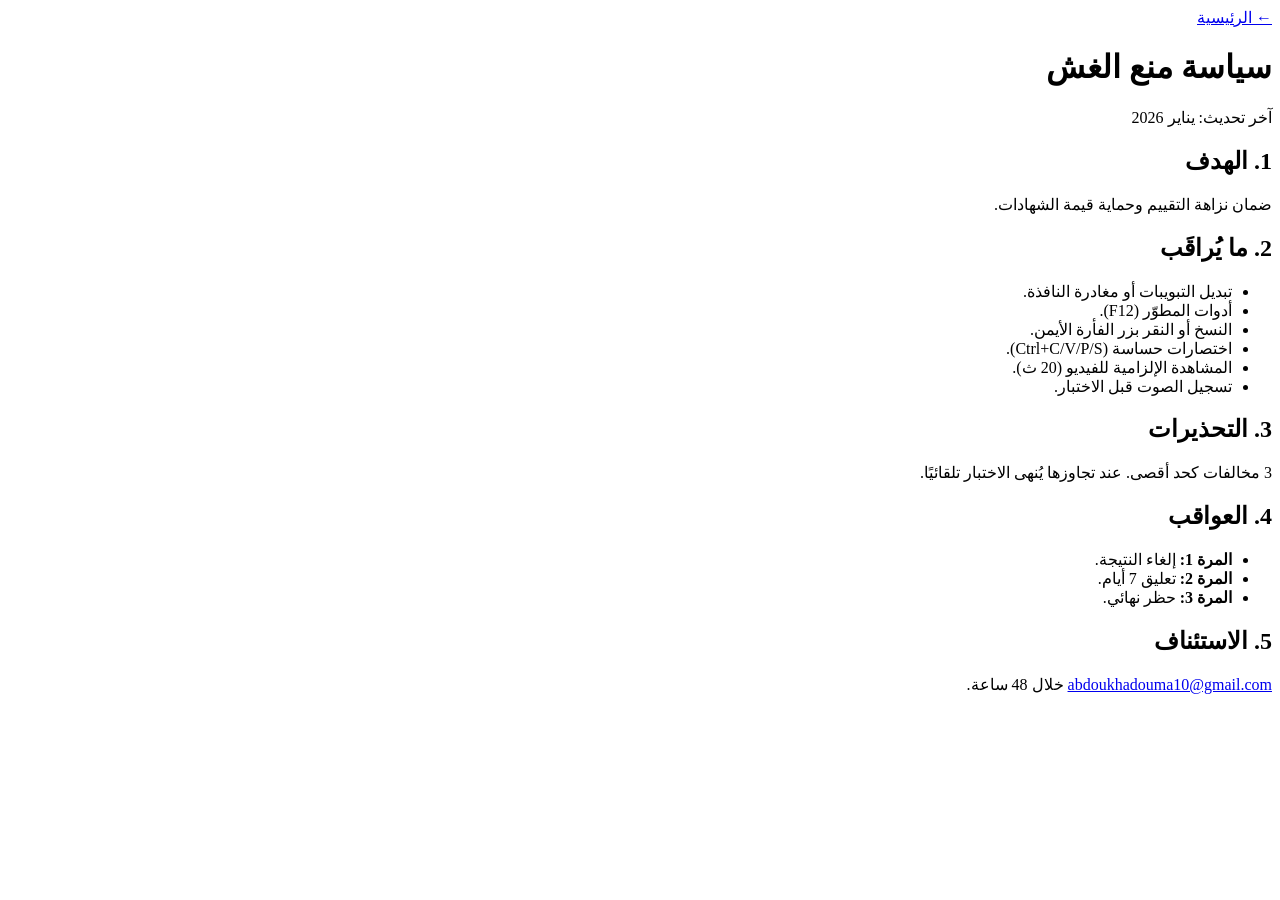
==== anti-cheat.html @ 5ad97ee2 "Add files via upload" ====
<!DOCTYPE html><html lang="ar" dir="rtl"><head>
<meta charset="UTF-8"><meta name="viewport" content="width=device-width,initial-scale=1">
<title>سياسة منع الغش | Khadouma English Academy</title>
<link rel="stylesheet" href="css/style.css">
<link href="https://fonts.googleapis.com/css2?family=Cairo:wght@400;700;900&display=swap" rel="stylesheet">
</head><body>
<main class="container legal-page">
<a href="index.html" class="back-link">← الرئيسية</a>
<h1>سياسة منع الغش</h1>
<p class="updated">آخر تحديث: يناير 2026</p>
<h2>1. الهدف</h2>
<p>ضمان نزاهة التقييم وحماية قيمة الشهادات.</p>
<h2>2. ما يُراقَب</h2>
<ul><li>تبديل التبويبات أو مغادرة النافذة.</li><li>أدوات المطوّر (F12).</li><li>النسخ أو النقر بزر الفأرة الأيمن.</li><li>اختصارات حساسة (Ctrl+C/V/P/S).</li><li>المشاهدة الإلزامية للفيديو (20 ث).</li><li>تسجيل الصوت قبل الاختبار.</li></ul>
<h2>3. التحذيرات</h2>
<p>3 مخالفات كحد أقصى. عند تجاوزها يُنهى الاختبار تلقائيًا.</p>
<h2>4. العواقب</h2>
<ul><li><b>المرة 1:</b> إلغاء النتيجة.</li><li><b>المرة 2:</b> تعليق 7 أيام.</li><li><b>المرة 3:</b> حظر نهائي.</li></ul>
<h2>5. الاستئناف</h2>
<p><a href="mailto:abdoukhadouma10@gmail.com">abdoukhadouma10@gmail.com</a> خلال 48 ساعة.</p>
</main></body></html>
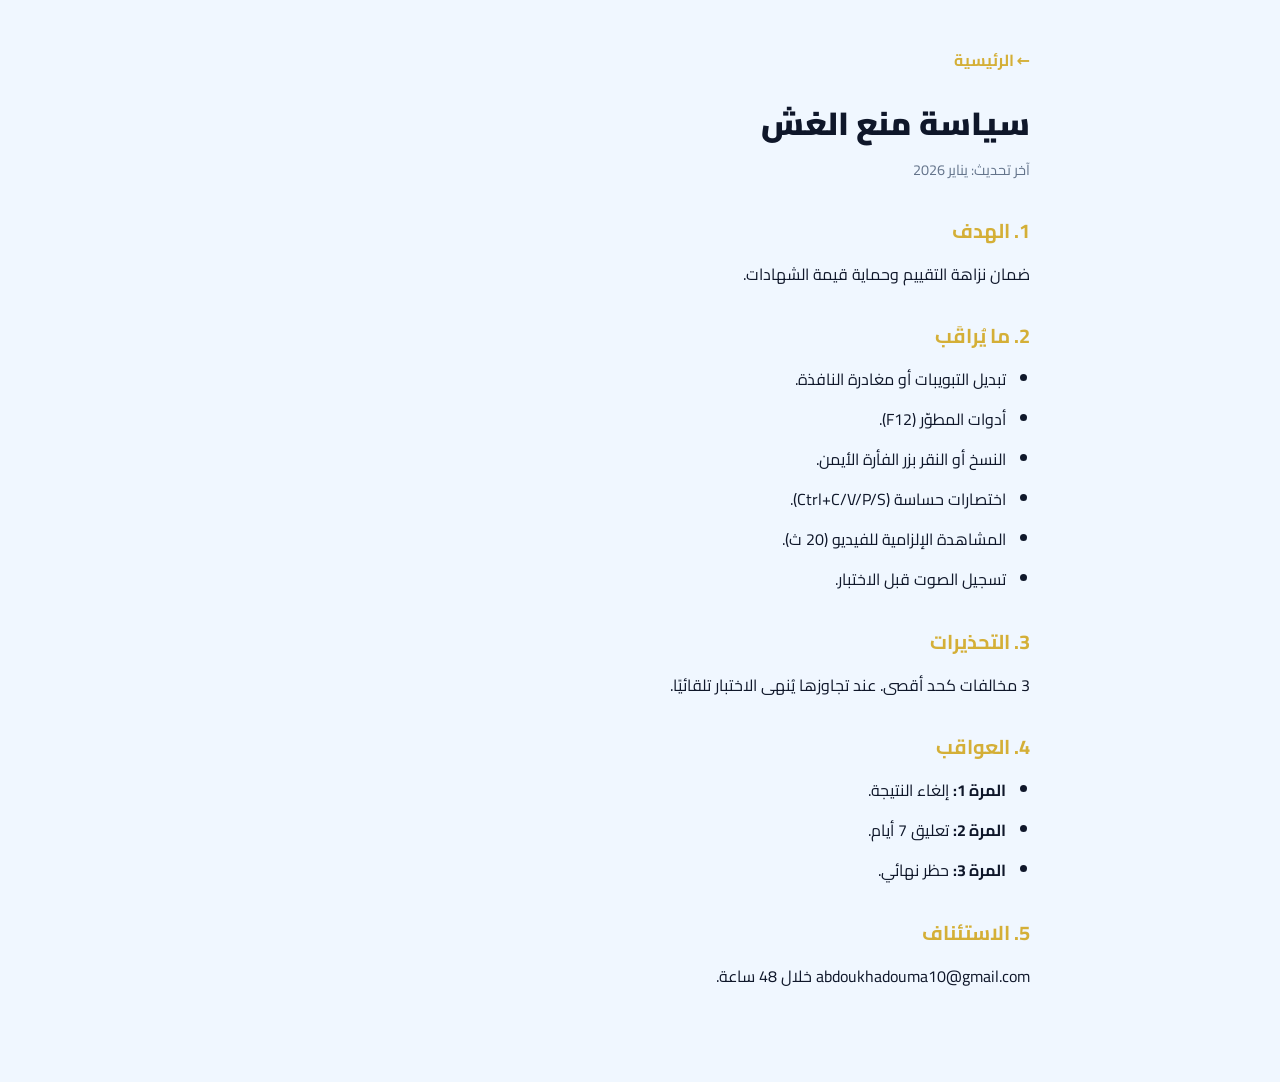
==== commit 36c6897d: "Integrate Google AdSense script in anti-cheat.html Added Google AdSense script for ad integration." ====
--- a/anti-cheat.html
+++ b/anti-cheat.html
@@ -3,6 +3,8 @@
 <title>سياسة منع الغش | Khadouma English Academy</title>
 <link rel="stylesheet" href="css/style.css">
 <link href="https://fonts.googleapis.com/css2?family=Cairo:wght@400;700;900&display=swap" rel="stylesheet">
+<script async src="https://pagead2.googlesyndication.com/pagead/js/adsbygoogle.js?client=ca-pub-7883998708101405"
+     crossorigin="anonymous"></script>
 </head><body>
 <main class="container legal-page">
 <a href="index.html" class="back-link">← الرئيسية</a>
@@ -18,4 +20,4 @@
 <ul><li><b>المرة 1:</b> إلغاء النتيجة.</li><li><b>المرة 2:</b> تعليق 7 أيام.</li><li><b>المرة 3:</b> حظر نهائي.</li></ul>
 <h2>5. الاستئناف</h2>
 <p><a href="mailto:abdoukhadouma10@gmail.com">abdoukhadouma10@gmail.com</a> خلال 48 ساعة.</p>
-</main></body></html>+</main></body></html>
--- a/css/style.css
+++ b/css/style.css
@@ -0,0 +1,310 @@
+/* =========================================
+   Khadouma English Academy — Official v7
+   ========================================= */
+:root{
+  --p:#1d4ed8; --pd:#1e3a8a; --navy:#0b1e3f; --navy-2:#132a56;
+  --gold:#d4af37; --gold-2:#f2c94c;
+  --ok:#16a34a; --bad:#dc2626; --warn:#d97706;
+  --bg:#f0f7ff; --card:#ffffff; --t:#0f172a; --m:#64748b; --b:#e2e8f0;
+  --r:14px; --sh:0 4px 18px rgba(29,78,216,.1);
+  --step-done:#16a34a; --step-active:#1d4ed8; --step-todo:#cbd5e1;
+}
+body.dark{
+  --bg:#0f172a; --card:#1e293b; --t:#f1f5f9; --m:#94a3b8; --b:#334155;
+  --sh:0 4px 18px rgba(0,0,0,.4); --p:#3b82f6; --pd:#60a5fa;
+}
+body.kids{--p:#f97316;--pd:#ea580c;--bg:#fff7ed;--r:20px}
+body.kids.dark{--bg:#1c1917;--card:#292524}
+
+*{box-sizing:border-box;margin:0;padding:0}
+body{font-family:"Cairo","Inter",system-ui,sans-serif;background:var(--bg);color:var(--t);line-height:1.6;min-height:100vh;transition:background .3s,color .3s}
+body[dir="ltr"]{font-family:"Inter","Cairo",system-ui,sans-serif}
+.screen{display:none;min-height:100vh;flex-direction:column}
+.screen.active{display:flex}
+.hidden{display:none!important}
+a{color:inherit;text-decoration:none}
+button{font-family:inherit;cursor:pointer;border:0;background:none;color:inherit}
+img{max-width:100%;display:block}
+.container{width:min(1200px,92%);margin-inline:auto}
+.container.narrow{max-width:780px}
+.container.center{text-align:center}
+
+/* ===== HEADER ===== */
+.site-header{position:sticky;top:0;z-index:100;background:rgba(255,255,255,.85);backdrop-filter:blur(14px);border-bottom:1px solid var(--b)}
+body.dark .site-header{background:rgba(15,23,42,.85)}
+.header-inner{display:flex;align-items:center;justify-content:space-between;padding:14px 0;gap:16px}
+.brand{display:flex;align-items:center;gap:8px;font-weight:900;color:var(--t);font-size:1.05rem}
+.brand-logo{font-size:1.6rem}
+.brand-name b{color:var(--gold)}
+.nav{display:flex;gap:1.5rem;font-weight:600;font-size:.95rem}
+.nav a{color:var(--m);transition:.2s}
+.nav a:hover{color:var(--gold)}
+.header-actions{display:flex;align-items:center;gap:8px}
+.icon-btn{width:40px;height:40px;border-radius:10px;background:var(--b);font-weight:800;font-size:.85rem}
+.icon-btn:hover{background:var(--gold);color:#1a1a1a}
+.icon-only{width:40px;padding:0!important}
+
+/* ===== BUTTONS ===== */
+.btn{display:inline-flex;align-items:center;justify-content:center;gap:6px;padding:12px 20px;border-radius:12px;font-weight:700;font-size:1rem;transition:.2s}
+.btn-primary{background:linear-gradient(135deg,var(--navy),var(--navy-2));color:#fff;width:100%}
+.btn-primary:hover{transform:translateY(-2px);box-shadow:0 12px 28px rgba(11,30,63,.25)}
+.btn-gold{background:linear-gradient(135deg,var(--gold),var(--gold-2));color:#1a1a1a}
+.btn-gold:hover{transform:translateY(-2px);box-shadow:0 12px 28px rgba(212,175,55,.35)}
+.btn-lg{padding:14px 26px;font-size:1.05rem;border-radius:14px}
+.btn-sec{background:var(--b);color:var(--t)}
+.btn-ghost{background:transparent;color:var(--t);border:1px solid var(--b)}
+.btn-danger{background:var(--bad);color:#fff}
+.btn:disabled{opacity:.5;cursor:not-allowed;transform:none!important}
+
+/* ===== HERO ===== */
+.hero{padding:5rem 0 4rem;position:relative;overflow:hidden}
+.hero-grid{display:grid;grid-template-columns:1.15fr .85fr;gap:3rem;align-items:center}
+.badge{display:inline-block;padding:6px 14px;background:rgba(212,175,55,.15);color:var(--gold);border-radius:100px;font-weight:700;font-size:.8rem;margin-bottom:1rem}
+.hero h1{font-size:clamp(2rem,4.5vw,3.4rem);line-height:1.15;font-weight:900;margin-bottom:1rem}
+.hero p{font-size:1.1rem;color:var(--m);margin-bottom:1.8rem;max-width:560px}
+.hero-cta{display:flex;gap:.8rem;flex-wrap:wrap;margin-bottom:2.2rem}
+.hero-cta .btn{width:auto}
+.hero-stats{display:flex;gap:2.4rem;flex-wrap:wrap}
+.hero-stats b{display:block;font-size:1.7rem;color:var(--p);font-weight:900}
+.hero-stats span{font-size:.85rem;color:var(--m)}
+.grad{background:linear-gradient(90deg,var(--gold),var(--gold-2));-webkit-background-clip:text;background-clip:text;color:transparent}
+.hero-art{position:relative;min-height:360px}
+.orb{position:absolute;border-radius:50%;filter:blur(60px);opacity:.5}
+.o1{width:280px;height:280px;background:var(--gold);top:-40px;right:-30px;animation:float 8s ease-in-out infinite}
+.o2{width:240px;height:240px;background:#3b82f6;bottom:-30px;left:-20px;animation:float 10s ease-in-out infinite reverse}
+@keyframes float{0%,100%{transform:translateY(0)}50%{transform:translateY(-24px)}}
+.glass-card{position:relative;background:rgba(255,255,255,.85);backdrop-filter:blur(18px);border:1px solid var(--b);border-radius:18px;padding:1.4rem;box-shadow:0 24px 60px rgba(11,30,63,.15);display:grid;gap:.9rem}
+body.dark .glass-card{background:rgba(30,41,59,.85)}
+.gc-row{display:flex;align-items:center;gap:.9rem;padding:.7rem;background:var(--bg);border-radius:12px}
+.gc-row>span:first-child{font-size:1.5rem}
+.gc-row b{display:block;font-size:.95rem}
+.gc-row small{color:var(--m);font-size:.8rem}
+.gc-row .pill{margin-inline-start:auto;padding:.25rem .7rem;border-radius:100px;font-size:.72rem;font-weight:800;background:var(--ok);color:#fff}
+.pill.warn{background:var(--warn)}
+.pill.gold{background:linear-gradient(135deg,var(--gold),var(--gold-2));color:#1a1a1a}
+
+/* ===== SECTIONS ===== */
+.section{padding:5rem 0}
+.section.alt{background:rgba(11,30,63,.03)}
+body.dark .section.alt{background:rgba(255,255,255,.02)}
+.section-title{font-size:clamp(1.6rem,3vw,2.4rem);font-weight:900;text-align:center;margin-bottom:1rem}
+.section-lead{text-align:center;max-width:720px;margin:0 auto 3rem;color:var(--m);font-size:1.05rem}
+.grid-3{display:grid;grid-template-columns:repeat(auto-fit,minmax(260px,1fr));gap:1.4rem}
+.card{background:var(--card);border-radius:var(--r);padding:16px;box-shadow:var(--sh);margin-bottom:12px;border:1px solid var(--b)}
+.card.center{text-align:center}
+.card .ico{font-size:2rem;margin-bottom:.5rem}
+.card h3{font-size:1.15rem;margin-bottom:.5rem;font-weight:800}
+.card p{color:var(--m);font-size:.95rem}
+.card .price{font-size:1.5rem;font-weight:900;color:var(--gold);margin:.8rem 0}
+.card ul.check{list-style:none;padding:0;text-align:start;margin-top:.8rem}
+.card ul.check li{padding:.3rem 0}
+.card ul.check li::before{content:"✓ ";color:var(--ok);font-weight:900}
+
+/* ===== CONTACT & VERIFY ===== */
+.contact-info{display:flex;gap:1.5rem;justify-content:center;flex-wrap:wrap;font-weight:700;margin-top:1.5rem}
+.contact-info a{color:var(--p)}
+.contact-info a:hover{color:var(--gold)}
+.contact-form{display:grid;gap:1rem;background:var(--card);padding:20px;border-radius:var(--r);border:1px solid var(--b);box-shadow:var(--sh)}
+.contact-form input{padding:12px 14px;border:1.5px solid var(--b);border-radius:10px;background:var(--bg);color:var(--t);font-family:inherit;font-size:1rem}
+.contact-form input:focus{outline:0;border-color:var(--gold)}
+
+/* ===== FOOTER ===== */
+.site-footer{background:var(--navy);color:#c9d6ee;padding:3rem 0 1.5rem;margin-top:3rem}
+.footer-grid{display:grid;grid-template-columns:2fr 1fr 1fr;gap:2rem;margin-bottom:2rem}
+.footer-grid h4{color:#fff;margin-bottom:.8rem;font-size:1rem}
+.footer-grid a{display:block;color:#9ab0d6;padding:.25rem 0;font-size:.9rem}
+.footer-grid a:hover{color:var(--gold)}
+.footer-grid p{color:#9ab0d6;font-size:.9rem;margin-top:.6rem}
+.footer-bottom{border-top:1px solid #1e2f52;padding-top:1.2rem;text-align:center;font-size:.85rem;color:#7d92b8}
+
+/* ===== LOGIN ===== */
+#login-screen{align-items:center;justify-content:center;background:linear-gradient(145deg,var(--navy),var(--navy-2));padding:20px;position:relative}
+.login-card{background:#fff;border-radius:20px;padding:32px 26px;width:100%;max-width:420px;text-align:center;box-shadow:0 30px 70px rgba(0,0,0,.35);position:relative;z-index:2;color:#0f172a}
+body.dark .login-card{background:#1e293b;color:#f1f5f9}
+.login-card .logo-icon{font-size:52px}
+.login-card h1{font-size:1.35rem;color:var(--navy);margin:8px 0;font-weight:900}
+body.dark .login-card h1{color:var(--gold)}
+.back-btn{position:absolute;top:20px;right:20px;width:44px;height:44px;border-radius:12px;background:rgba(255,255,255,.15);color:#fff;font-size:1.2rem;z-index:3}
+.login-tabs{display:flex;gap:8px;margin-bottom:14px}
+.tab{flex:1;padding:10px;border:2px solid var(--b);border-radius:10px;background:var(--bg);font-weight:700;color:var(--t)}
+.tab.active{background:var(--p);color:#fff;border-color:var(--p)}
+.form-group{text-align:right;margin-bottom:12px}
+.form-group label{display:block;font-weight:600;font-size:.9rem;margin-bottom:6px}
+.form-group input,.form-group select,.form-group textarea{width:100%;padding:12px 14px;border:2px solid var(--b);border-radius:10px;font-family:inherit;font-size:1rem;background:var(--card);color:var(--t)}
+.form-group input:focus,.form-group textarea:focus{outline:0;border-color:var(--gold)}
+.form-row{display:grid;grid-template-columns:1fr 1fr;gap:10px}
+.hint{font-size:.8rem;color:var(--m);margin-top:12px}
+.subtitle{color:var(--m);font-size:.9rem;margin-bottom:18px}
+
+/* ===== TOPBAR & WRAP ===== */
+.topbar{display:flex;align-items:center;justify-content:space-between;padding:12px 16px;background:var(--card);border-bottom:1px solid var(--b);gap:10px;flex-wrap:wrap}
+.topbar.dark{background:var(--pd);color:#fff}
+.topbar.dark .btn-ghost{color:#fff;border-color:rgba(255,255,255,.3)}
+.student-top{border-bottom:3px solid var(--p)}
+.who{display:flex;align-items:center;gap:10px}
+.av{font-size:1.8rem}
+.pts{text-align:center;font-weight:800;font-size:1.3rem;color:var(--p);display:flex;align-items:center;gap:8px}
+.pts small{font-size:.7rem;color:var(--m);font-weight:600}
+.streak{background:#fef3c7;color:#92400e;padding:4px 10px;border-radius:99px;font-size:.85rem;font-weight:800}
+body.dark .streak{background:#422006;color:#fde68a}
+.muted{color:var(--m);font-size:.85rem}
+.wrap{padding:16px;max-width:900px;margin:0 auto;width:100%}
+.wrap.narrow{max-width:640px}
+.h3{margin:18px 0 10px;font-size:1.1rem}
+
+/* ===== STATS & BOARD ===== */
+.bar{height:10px;background:var(--b);border-radius:99px;overflow:hidden;margin:8px 0}
+.bar .fill{height:100%;background:linear-gradient(90deg,var(--p),#60a5fa);border-radius:99px;transition:width .4s}
+.stats{display:grid;grid-template-columns:repeat(3,1fr);gap:10px;margin-bottom:16px}
+.stat{background:var(--card);border-radius:var(--r);padding:14px;text-align:center;box-shadow:var(--sh);border:1px solid var(--b)}
+.stat b{display:block;font-size:1.5rem;color:var(--p)}
+.stat span{font-size:.8rem;color:var(--m)}
+.board .row{display:grid;grid-template-columns:30px 1fr auto auto;gap:8px;padding:10px;border-bottom:1px solid var(--b);align-items:center}
+.board .row:last-child{border-bottom:0}
+.grid{display:grid;grid-template-columns:repeat(auto-fill,minmax(150px,1fr));gap:12px}
+.card.kid{text-align:center}
+.card.kid .av{font-size:2.2rem}
+
+/* ===== LESSONS ===== */
+.lesson-tools{display:grid;grid-template-columns:2fr 1fr 1fr;gap:8px;margin:14px 0}
+.lesson-tools input,.lesson-tools select{padding:10px 12px;border:1.5px solid var(--b);border-radius:10px;background:var(--card);color:var(--t);font-family:inherit;font-size:.9rem}
+.lessons{display:flex;flex-direction:column;gap:10px}
+.lesson{display:flex;align-items:center;gap:12px;background:var(--card);border-radius:var(--r);padding:14px;box-shadow:var(--sh);cursor:pointer;border:2px solid transparent;transition:.2s;position:relative}
+.lesson:hover{border-color:var(--p)}
+.lesson.done{border-color:var(--ok);opacity:.9}
+.lesson.locked{opacity:.55;cursor:not-allowed}
+.lesson .n{width:36px;height:36px;border-radius:50%;background:var(--p);color:#fff;display:flex;align-items:center;justify-content:center;font-weight:800;flex-shrink:0}
+.lesson.done .n{background:var(--ok)}
+.lesson.locked .n{background:var(--m)}
+.lesson h4{font-size:1rem}
+.lesson p{font-size:.8rem;color:var(--m)}
+.lesson .st{margin-inline-start:auto;font-size:.8rem;font-weight:700;color:var(--p);white-space:nowrap}
+.lesson.done .st{color:var(--ok)}
+.lesson .badge-new{position:absolute;top:-6px;inset-inline-start:-6px;background:var(--bad);color:#fff;font-size:.65rem;font-weight:800;padding:2px 8px;border-radius:99px}
+.lesson .level-chip{background:rgba(212,175,55,.15);color:var(--gold);padding:2px 8px;border-radius:99px;font-size:.7rem;font-weight:800;margin-inline-start:6px}
+.btn-repeat{width:auto!important;padding:4px 10px!important;font-size:.75rem!important}
+
+/* Module separator */
+.module-sep{display:flex;align-items:center;gap:10px;margin:18px 0 10px;font-weight:800;font-size:1.05rem;color:var(--pd)}
+body.dark .module-sep{color:var(--gold)}
+.module-sep::before,.module-sep::after{content:"";flex:1;height:2px;background:var(--b)}
+
+/* ===== LESSON PLAYER STEPS ===== */
+.steps-bar{display:flex;justify-content:space-between;gap:4px;padding:12px 8px;background:var(--card);border-bottom:1px solid var(--b);position:sticky;top:0;z-index:10}
+.step-item{flex:1;text-align:center;position:relative;font-size:.7rem;color:var(--m)}
+.step-item .dot{width:28px;height:28px;border-radius:50%;margin:0 auto 4px;background:var(--step-todo);color:#fff;display:flex;align-items:center;justify-content:center;font-weight:800;font-size:.85rem;transition:.3s}
+.step-item.active .dot{background:var(--step-active);transform:scale(1.15);box-shadow:0 0 0 4px rgba(29,78,216,.25)}
+.step-item.done .dot{background:var(--step-done)}
+.step-item.active{color:var(--step-active);font-weight:700}
+.step-item.done{color:var(--step-done)}
+.step-item .lbl{display:block;white-space:nowrap;overflow:hidden;text-overflow:ellipsis}
+.step{background:var(--gold);color:#1a1a1a;padding:4px 10px;border-radius:99px;font-weight:800;font-size:.8rem}
+
+/* Video */
+.yt{margin-bottom:12px}
+.yt iframe{width:100%;aspect-ratio:16/9;border:none;border-radius:12px;background:#000;max-height:50vh}
+.en{font-weight:700;color:var(--p);margin:6px 0}
+.ar{color:var(--m);margin-bottom:8px}
+.en.big{font-size:1.3rem;text-align:center;padding:12px;background:var(--bg);border-radius:12px}
+
+/* Wave */
+.wave-box{height:60px;background:var(--bg);border-radius:12px;margin:10px 0;display:flex;align-items:flex-end;justify-content:center;gap:3px;padding:8px;overflow:hidden}
+.wave-bar{width:4px;background:var(--p);border-radius:2px;transition:height .08s;min-height:4px}
+.rec-status.recording{color:var(--bad);font-weight:700;animation:pulse 1s infinite}
+@keyframes pulse{50%{opacity:.5}}
+
+/* Chips */
+.chip{display:inline-block;background:var(--bg);border:1px solid var(--b);padding:8px 14px;border-radius:99px;margin:4px;font-weight:600}
+
+/* Quiz */
+.qq{background:var(--bg);border-radius:12px;padding:14px;margin-bottom:12px;border:1px solid var(--b)}
+.qq h4{margin-bottom:8px}
+.qq label{display:block;padding:8px 10px;margin:4px 0;border-radius:8px;cursor:pointer;transition:.15s}
+.qq label:hover{background:var(--card)}
+.qq input{margin-inline-end:8px}
+.fill-input{width:100%;padding:10px;border:2px solid var(--b);border-radius:8px;margin-top:6px;font-size:1rem;background:var(--card);color:var(--t)}
+.timer{font-weight:700;color:var(--p);text-align:center;margin:8px 0}
+.note{font-size:.85rem;color:var(--m);margin-bottom:8px}
+.res{padding:16px;border-radius:12px;text-align:center;margin-top:12px}
+.res.ok{background:#dcfce7;color:#166534}
+.res.bad{background:#fee2e2;color:#991b1b}
+body.dark .res.ok{background:#14532d;color:#bbf7d0}
+body.dark .res.bad{background:#7f1d1d;color:#fecaca}
+.shield{background:#fef3c7;color:#92400e;padding:8px 12px;border-radius:8px;font-size:.8rem;text-align:center;margin-bottom:12px}
+body.dark .shield{background:#422006;color:#fde68a}
+.repeat-banner{background:linear-gradient(90deg,#fef3c7,#fde68a);color:#92400e;padding:10px 14px;border-radius:10px;margin-bottom:12px;font-weight:700;text-align:center}
+body.dark .repeat-banner{background:linear-gradient(90deg,#78350f,#92400e);color:#fef3c7}
+
+/* Modal */
+.modal{position:fixed;inset:0;background:rgba(0,0,0,.5);display:flex;align-items:center;justify-content:center;z-index:100;padding:20px}
+.modal-box{background:var(--card);border-radius:16px;padding:24px;max-width:360px;width:100%;text-align:center;box-shadow:0 20px 50px rgba(0,0,0,.3)}
+.modal-box #m-icon{font-size:2.5rem;margin-bottom:8px}
+
+/* Admin */
+.admin-tabs{display:flex;gap:6px;flex-wrap:wrap;margin-bottom:16px}
+.admin-tab{padding:8px 14px;border-radius:10px;border:2px solid var(--b);background:var(--card);font-weight:600;color:var(--t)}
+.admin-tab.active{background:var(--p);color:#fff;border-color:var(--p)}
+.badge{display:inline-block;background:#fef3c7;color:#92400e;padding:2px 8px;border-radius:99px;font-size:.75rem;font-weight:700;margin:2px}
+body.dark .badge{background:#422006;color:#fde68a}
+.notif-item{background:var(--card);border:1px solid var(--b);border-radius:12px;padding:12px 14px;margin-bottom:8px}
+.notif-item.unread{border-color:#3b82f6;box-shadow:0 0 0 2px rgba(59,130,246,.15);cursor:pointer}
+.chart-bar{display:flex;align-items:flex-end;gap:6px;height:120px;margin:12px 0}
+.chart-bar .c{flex:1;background:var(--p);border-radius:6px 6px 0 0;min-height:4px;position:relative}
+.chart-bar .c span{position:absolute;bottom:-18px;inset-inline-start:0;inset-inline-end:0;text-align:center;font-size:.65rem;color:var(--m)}
+
+/* Tabs (student) */
+.stu-tabs{display:flex;gap:6px;flex-wrap:wrap;margin-bottom:14px}
+.stu-tab{border:1px solid var(--b);background:var(--card);padding:8px 14px;border-radius:999px;font-weight:600;color:var(--t)}
+.stu-tab.active{background:var(--p);color:#fff;border-color:var(--p)}
+.notif-bell{font-size:1.1rem;position:relative;margin-inline-start:8px}
+.notif-bell .badge{position:absolute;top:-6px;inset-inline-start:-4px;background:var(--bad);color:#fff;font-size:.65rem;min-width:16px;height:16px;border-radius:50%;display:inline-flex;align-items:center;justify-content:center;margin:0;padding:0}
+
+/* Certificates */
+.cert-card{display:flex;align-items:center;gap:14px;padding:16px;background:linear-gradient(135deg,#fff,#fef9e7);border:2px solid var(--gold);border-radius:14px;margin-bottom:12px}
+body.dark .cert-card{background:linear-gradient(135deg,#1e293b,#1a2b22)}
+.cert-card .cert-ico{font-size:2.5rem}
+.cert-card h4{margin:0 0 4px;color:var(--navy)}
+body.dark .cert-card h4{color:var(--gold)}
+.cert-card p{margin:0;color:var(--m);font-size:.85rem}
+.cert-card .cert-actions{margin-inline-start:auto;display:flex;gap:6px;flex-direction:column}
+
+/* Tables */
+.table-wrap{overflow-x:auto;margin:10px 0}
+.analytics-table{width:100%;border-collapse:collapse;font-size:.9rem}
+.analytics-table th,.analytics-table td{border:1px solid var(--b);padding:8px 10px;text-align:start}
+.analytics-table th{background:var(--p);color:#fff}
+
+/* Theme btn */
+.theme-btn{position:fixed;bottom:16px;inset-inline-start:16px;z-index:50;width:44px;height:44px;border-radius:50%;background:var(--card);box-shadow:var(--sh);font-size:1.3rem;border:1px solid var(--b)}
+
+/* Kids mode */
+body.kids .btn{padding:16px 24px;font-size:1.15rem;border-radius:16px}
+body.kids .lesson{padding:18px}
+body.kids .lesson .n{width:44px;height:44px;font-size:1.1rem}
+body.kids .chip{font-size:1.05rem;padding:10px 16px}
+
+/* ===== LEGAL PAGES ===== */
+.legal-page{padding:3rem 0 5rem;max-width:780px;margin:0 auto}
+.legal-page h1{font-size:2rem;font-weight:900;margin-bottom:.5rem}
+.legal-page .updated{color:var(--m);font-size:.9rem;margin-bottom:2rem}
+.legal-page h2{margin:2rem 0 .8rem;font-size:1.25rem;color:var(--gold)}
+.legal-page p,.legal-page li{margin-bottom:.7rem;line-height:1.8}
+.legal-page ul,.legal-page ol{padding-inline-start:1.5rem;margin-bottom:1rem}
+.back-link{display:inline-block;margin-bottom:1.5rem;color:var(--gold);font-weight:700}
+
+/* ===== RESPONSIVE ===== */
+@media (max-width:900px){
+  .hero-grid{grid-template-columns:1fr}
+  .hero-art{order:-1;min-height:auto}
+  .nav{display:none}
+  .footer-grid{grid-template-columns:1fr}
+}
+@media (max-width:600px){
+  .hero{padding:3rem 0}
+  .section{padding:3rem 0}
+  .hero-stats{gap:1.4rem}
+  .form-row{grid-template-columns:1fr}
+  .lesson-tools{grid-template-columns:1fr}
+  .stats{grid-template-columns:1fr 1fr}
+  .admin-tab,.stu-tab{font-size:.8rem;padding:6px 10px}
+}
